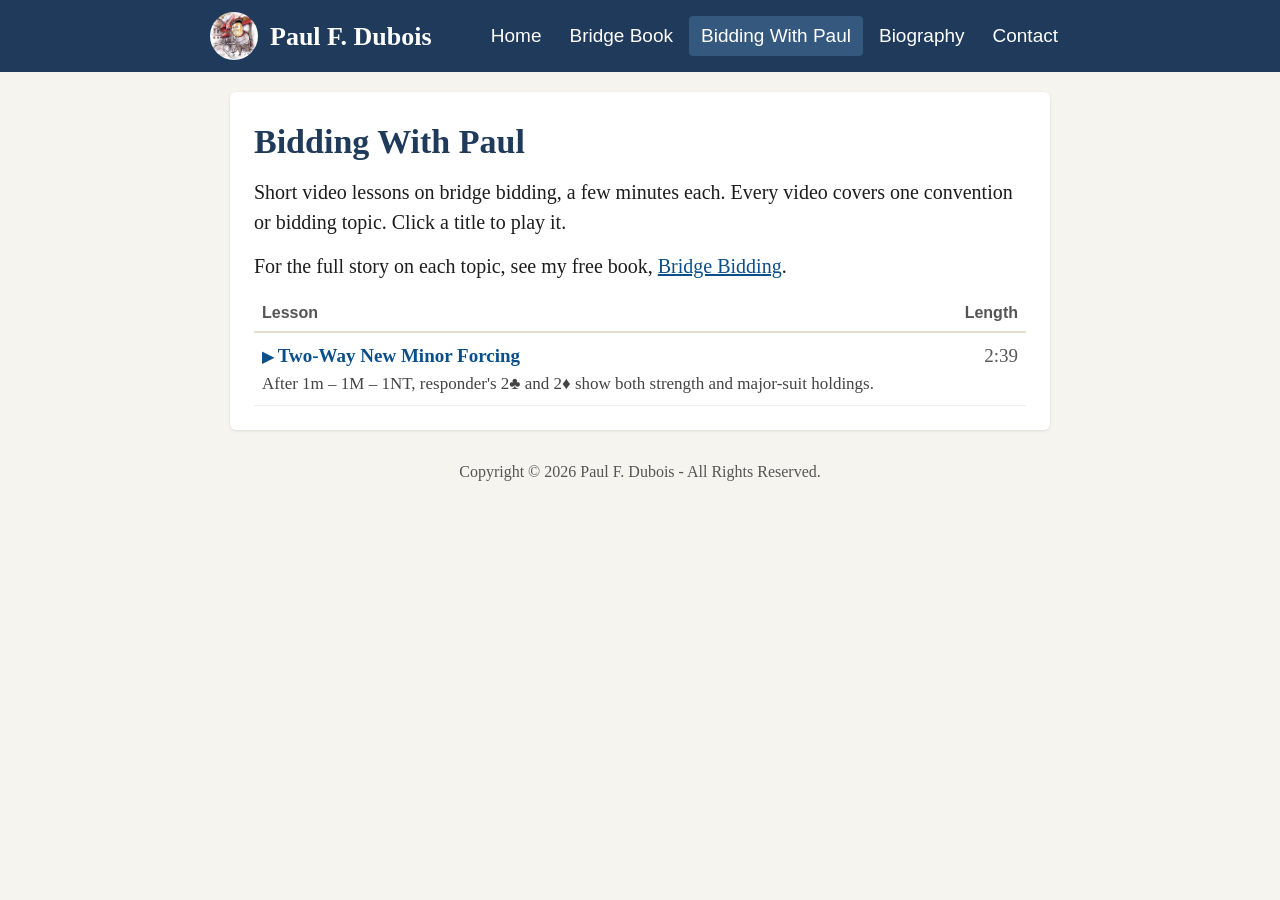
==== bidding.html @ adf5e4e8 "Add Bidding With Paul video page (videos hosted in pfdubois/bidding-videos)" ====
<!DOCTYPE html>
<html lang="en"><head><meta charset="utf-8"><meta name="viewport" content="width=device-width, initial-scale=1">
<title>Bidding With Paul — Paul F. Dubois</title><link rel="canonical" href="https://pfdubois.com/bidding.html"><link rel="stylesheet" href="style.css"><link rel="icon" href="images/pcartoon.jpg"></head>
<body><header><div class="wrap top"><a class="brand" href="index.html"><img src="images/pcartoon.jpg" alt="">Paul F. Dubois</a><nav><a href="index.html">Home</a><a href="https://pfdubois.github.io/BridgeBidding/index.html" target="_blank" rel="noopener">Bridge Book</a><a href="bidding.html" aria-current="page">Bidding With Paul</a><a href="biography.html">Biography</a><a href="contact.html">Contact</a></nav></div></header>
<div class="wrap"><main>
<h1>Bidding With Paul</h1>
<p>Short video lessons on bridge bidding, a few minutes each. Every video covers one convention or bidding topic. Click a title to play it.</p>
<p>For the full story on each topic, see my free book, <a href="https://pfdubois.github.io/BridgeBidding/index.html" target="_blank" rel="noopener">Bridge Bidding</a>.</p>

<!-- To add a video: copy one <tr> row, put it where it belongs, and change data-video (the file name without .mp4), the title, the description and the length. -->
<table class="vlist">
<thead><tr><th>Lesson</th><th class="len">Length</th></tr></thead>
<tbody>
<tr data-video="two-way-new-minor-forcing"><td><a href="#">Two-Way New Minor Forcing</a><div class="desc">After 1m – 1M – 1NT, responder's 2♣ and 2♦ show both strength and major-suit holdings.</div></td><td class="len">2:39</td></tr>
</tbody>
</table>

<dialog id="player"><div class="pbar"><span id="ptitle"></span><button id="pclose" aria-label="Close">✕</button></div><video id="pvideo" controls playsinline preload="none"></video></dialog>
</main><footer>Copyright &copy; 2026 Paul F. Dubois - All Rights Reserved.</footer></div>
<script>
// Where the video files live. Change this one line if they move (e.g. to a GitHub Release).
var VIDEO_BASE = "https://pfdubois.github.io/bidding-videos/";
var dlg = document.getElementById("player"), vid = document.getElementById("pvideo");
document.querySelectorAll("tr[data-video]").forEach(function (row) {
  var name = row.getAttribute("data-video"), a = row.querySelector("a");
  a.href = VIDEO_BASE + name + ".mp4";
  a.addEventListener("click", function (e) {
    if (!dlg.showModal) return;           // very old browser: just open the file
    e.preventDefault();
    document.getElementById("ptitle").textContent = a.textContent;
    vid.poster = VIDEO_BASE + name + ".png";
    vid.src = VIDEO_BASE + name + ".mp4";
    dlg.showModal(); vid.play().catch(function () {});
  });
});
function closePlayer() { vid.pause(); vid.removeAttribute("src"); vid.load(); dlg.close(); }
document.getElementById("pclose").onclick = closePlayer;
dlg.addEventListener("click", function (e) { if (e.target === dlg) closePlayer(); });
dlg.addEventListener("cancel", function (e) { e.preventDefault(); closePlayer(); });
</script>
<script data-goatcounter="https://pfdubois.goatcounter.com/count" async src="//gc.zgo.at/count.js"></script>
</body></html>
---- style.css ----
*{box-sizing:border-box}
html{font-size:20px}
body{margin:0;font-family:Georgia,"Times New Roman",serif;line-height:1.5;color:#1d1d1d;background:#f6f4ef}
a{color:#0b4f8a}
a:hover{color:#08365e}
header{background:#1f3a5a;color:#fff}
.wrap{max-width:860px;margin:0 auto;padding:0 1rem}
.top{display:flex;align-items:center;gap:.8rem;flex-wrap:wrap;padding:.6rem 0}
.brand{display:flex;align-items:center;gap:.6rem;color:#fff;text-decoration:none;font-size:1.3rem;font-weight:bold}
.brand img{width:48px;height:48px;border-radius:50%;object-fit:cover;background:#fff}
nav{margin-left:auto;display:flex;flex-wrap:wrap;gap:.2rem}
nav a{color:#fff;text-decoration:none;padding:.3rem .6rem;border-radius:4px;font-family:Arial,Helvetica,sans-serif;font-size:.95rem}
nav a:hover,nav a[aria-current]{background:#35587f}
main{background:#fff;padding:1rem 1.2rem 1.2rem;margin:1rem auto;border-radius:6px;box-shadow:0 1px 3px rgba(0,0,0,.1)}
h1{font-size:1.7rem;margin:.2rem 0 .5rem;color:#1f3a5a}
h2{font-size:1.3rem;margin:1.2rem 0 .4rem;color:#1f3a5a;border-bottom:2px solid #e3ddd0;padding-bottom:.15rem}
p,ul{margin:.4rem 0 .7rem}
ul{padding-left:1.3rem}
li{margin:.2rem 0}
.card{background:#f3efe6;border-left:5px solid #1f3a5a;padding:.7rem 1rem;margin:.8rem 0;border-radius:4px}
.button{display:inline-block;background:#1f3a5a;color:#fff;text-decoration:none;padding:.45rem .9rem;border-radius:5px;font-family:Arial,sans-serif;font-size:.95rem;margin:.2rem .3rem .2rem 0}
.button:hover{background:#35587f;color:#fff}
.split{display:flex;gap:1rem;align-items:flex-start}
.split img{width:180px;flex:none;border-radius:6px}
.news dt{font-weight:bold;margin-top:.5rem}
.news dd{margin:0 0 .4rem}
figure{margin:.6rem 0}
figure img{max-width:100%;border-radius:6px}
figcaption{font-size:.85rem;color:#555}
.placeholder{background:#fff3cd;border:2px dashed #c99a00;padding:.7rem 1rem;border-radius:4px}
footer{text-align:center;font-size:.8rem;color:#555;padding:.5rem 0 1.5rem}
@media (max-width:600px){
 html{font-size:18px}
 .top{gap:.3rem}
 nav{margin-left:0;width:100%}
 nav a{padding:.25rem .45rem}
 main{margin:.5rem 0;border-radius:0;padding:.8rem .9rem}
 .split{flex-direction:column}
 .split img{width:140px}
}
.vlist{width:100%;border-collapse:collapse;margin-top:.6rem;font-size:.95rem}
.vlist th{text-align:left;font-family:Arial,sans-serif;font-size:.8rem;color:#555;border-bottom:2px solid #e3ddd0;padding:.3rem .4rem}
.vlist td{border-bottom:1px solid #eee;padding:.45rem .4rem;vertical-align:top}
.vlist td a{font-weight:bold;text-decoration:none}
.vlist td a::before{content:"▶ ";font-size:.8em}
.vlist .desc{font-size:.85rem;color:#444}
.vlist .len{text-align:right;white-space:nowrap;width:4rem;color:#555}
#player{padding:0;border:0;border-radius:8px;background:#000;max-width:95vw}
#player::backdrop{background:rgba(0,0,0,.75)}
#player .pbar{display:flex;justify-content:space-between;align-items:center;gap:.5rem;color:#fff;font-family:Arial,sans-serif;font-size:.9rem;padding:.35rem .6rem}
#player button{background:none;border:0;color:#fff;font-size:1.2rem;cursor:pointer}
#player video{display:block;height:min(85vh,170vw);aspect-ratio:9/16;max-width:95vw;background:#000}
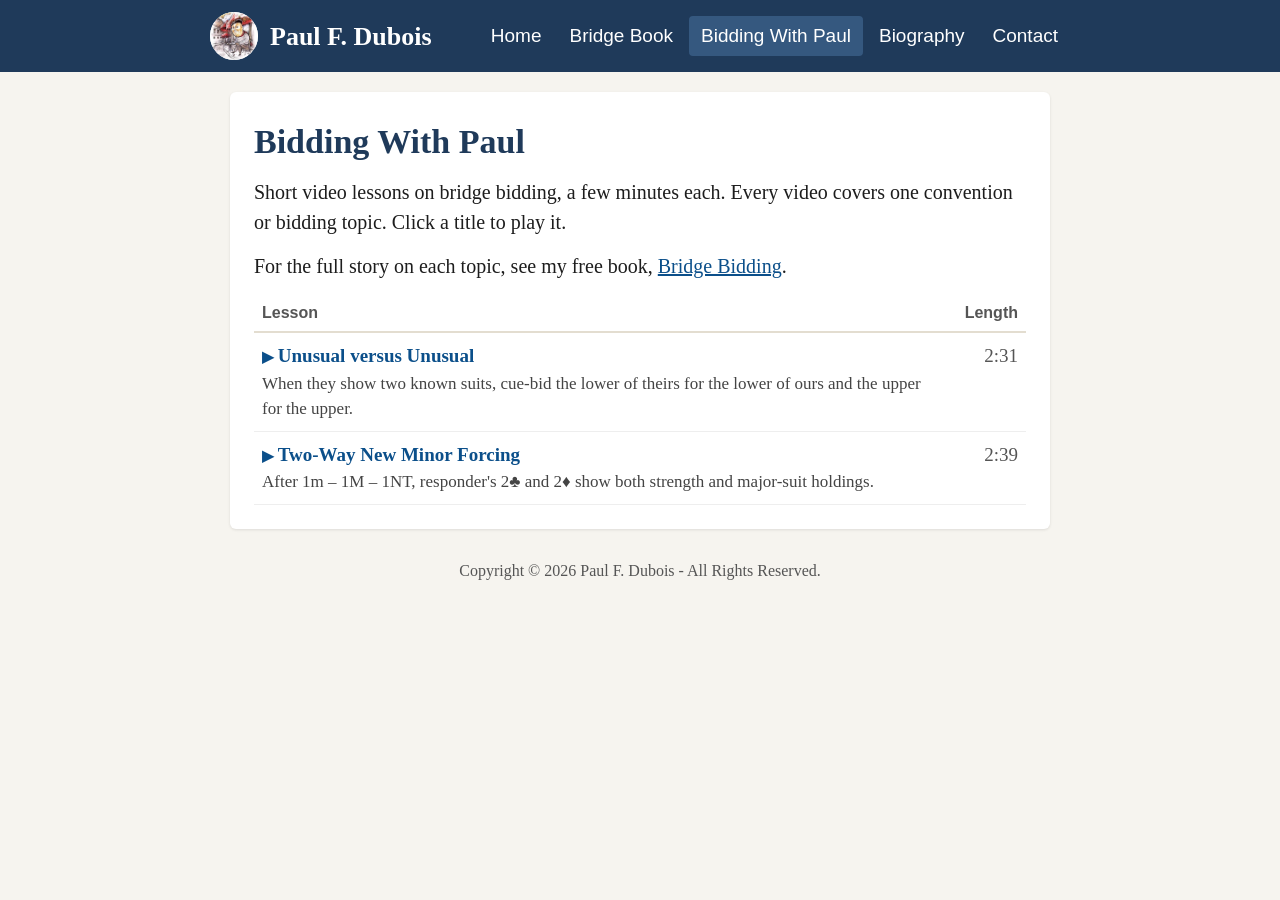
==== commit b9fee84b: "Bidding With Paul: add Unusual versus Unusual" ====
--- a/bidding.html
+++ b/bidding.html
@@ -11,6 +11,7 @@
 <table class="vlist">
 <thead><tr><th>Lesson</th><th class="len">Length</th></tr></thead>
 <tbody>
+<tr data-video="unusual-vs-unusual"><td><a href="#">Unusual versus Unusual</a><div class="desc">When they show two known suits, cue-bid the lower of theirs for the lower of ours and the upper for the upper.</div></td><td class="len">2:31</td></tr>
 <tr data-video="two-way-new-minor-forcing"><td><a href="#">Two-Way New Minor Forcing</a><div class="desc">After 1m – 1M – 1NT, responder's 2♣ and 2♦ show both strength and major-suit holdings.</div></td><td class="len">2:39</td></tr>
 </tbody>
 </table>
